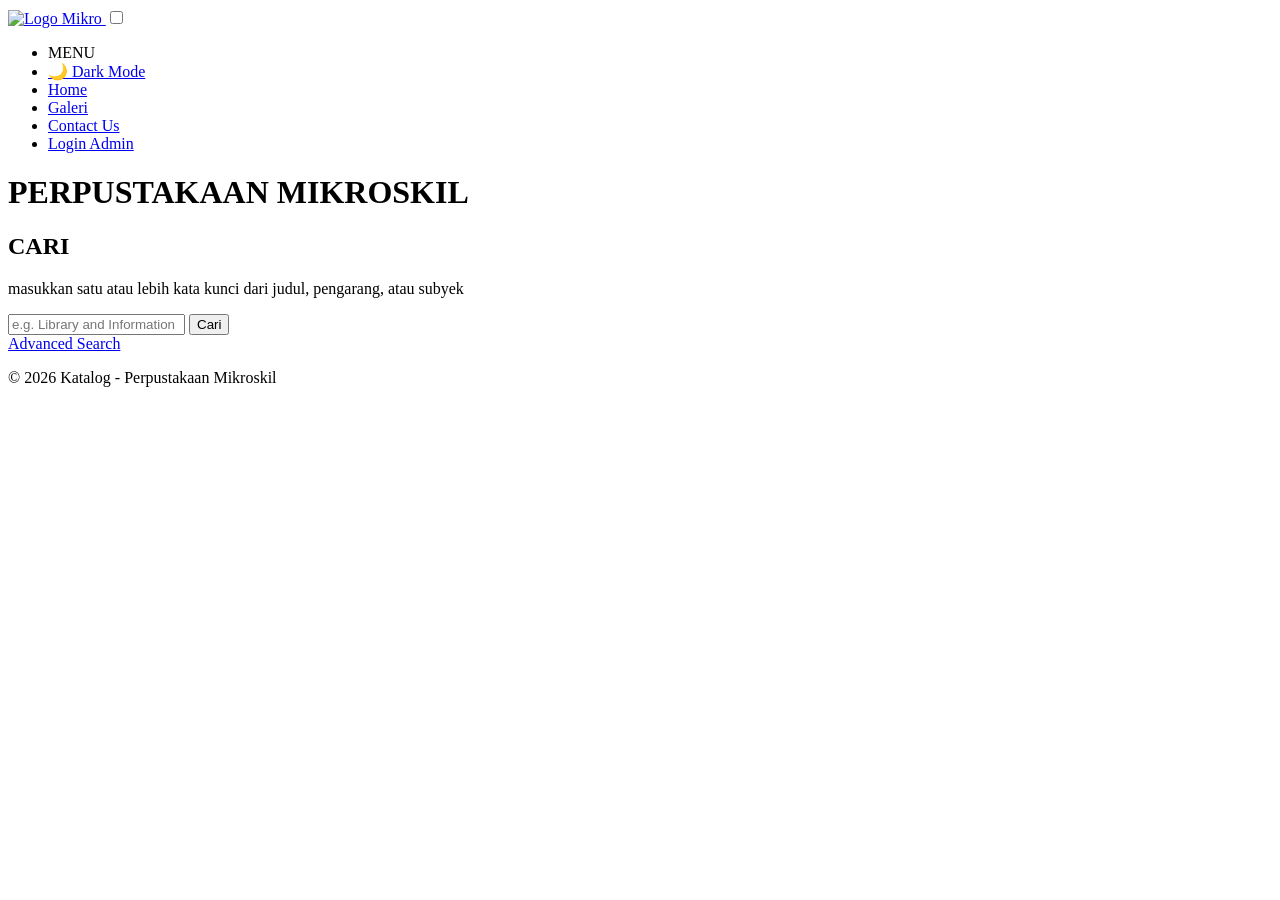
==== index.html @ 84b96a7a "Add files via upload" ====
<!doctype html>
<html lang="en">

<head>
  <meta charset="UTF-8" />
  <meta name="viewport" content="width=device-width, initial-scale=1.0" />
  <title>Katalog Perpustakaan</title>
  <link rel="stylesheet" href="css/style-user.css" />
</head>

<body>
  <div id="bg-slide" class="bg-slide">
    <div class="bg-trans">
      <!-- ================= HEADER ================= -->
      <header class="navbar">
        <div class="navbar-inner">
          <!-- LOGO -->
          <a href="index.html" class="logo">
            <img src="src/logo mikro putih.webp" alt="Logo Mikro" />
          </a>

          <!-- HAMBURGER -->
          <input type="checkbox" id="navToggle" class="nav-toggle" />
          <label for="navToggle" class="hamburger">
            <span></span>
            <span></span>
            <span></span>
          </label>

          <!-- NAVIGATION -->
          <nav>
            <ul class="nav-menu">
              <li class="judul-nav">MENU</li>
              <li><a href="#" id="themeToggle">🌙 Dark Mode</a></li>
              <li><a href="index.html" class="active">Home</a></li>
              <li><a href="user-galeri.html">Galeri</a></li>
              <li><a href="user-contact.html">Contact Us</a></li>
              <li class="admin-menu"><a href="admin-login.html">Login Admin</a></li>
            </ul>
          </nav>

          <div class="nav-overlay"></div>
        </div>

        <!-- HEADER CONTENT -->
        <div class="header-content">
          <h1>PERPUSTAKAAN MIKROSKIL</h1>
        </div>
      </header>

      <!-- ================= MAIN ================= -->
      <main>
        <!-- HERO / SEARCH -->
        <section class="hero">
          <div class="search-container">
            <h1>CARI</h1>
            <p>masukkan satu atau lebih kata kunci dari judul, pengarang, atau subyek</p>
            <div class="search" id="SearchInput">
              <input type="text" placeholder="e.g. Library and Information" />
              <button id="SearchButton">Cari</button>
            </div>

            <div class="advanced-btn">
              <a href="#" id="openAdvancedSearch">Advanced Search</a>
            </div>
          </div>
        </section>

        <!-- BOOK SLIDER -->
        <section class="book-slider">
          <div class="book-track" id="bookTrack"></div>
        </section>
      </main>

      <!-- ================= FOOTER ================= -->
      <footer>
        <p>&copy; 2026 Katalog - Perpustakaan Mikroskil</p>
      </footer>
    </div>
  </div>
  <script src="js/script.js"></script>
</body>

</html>
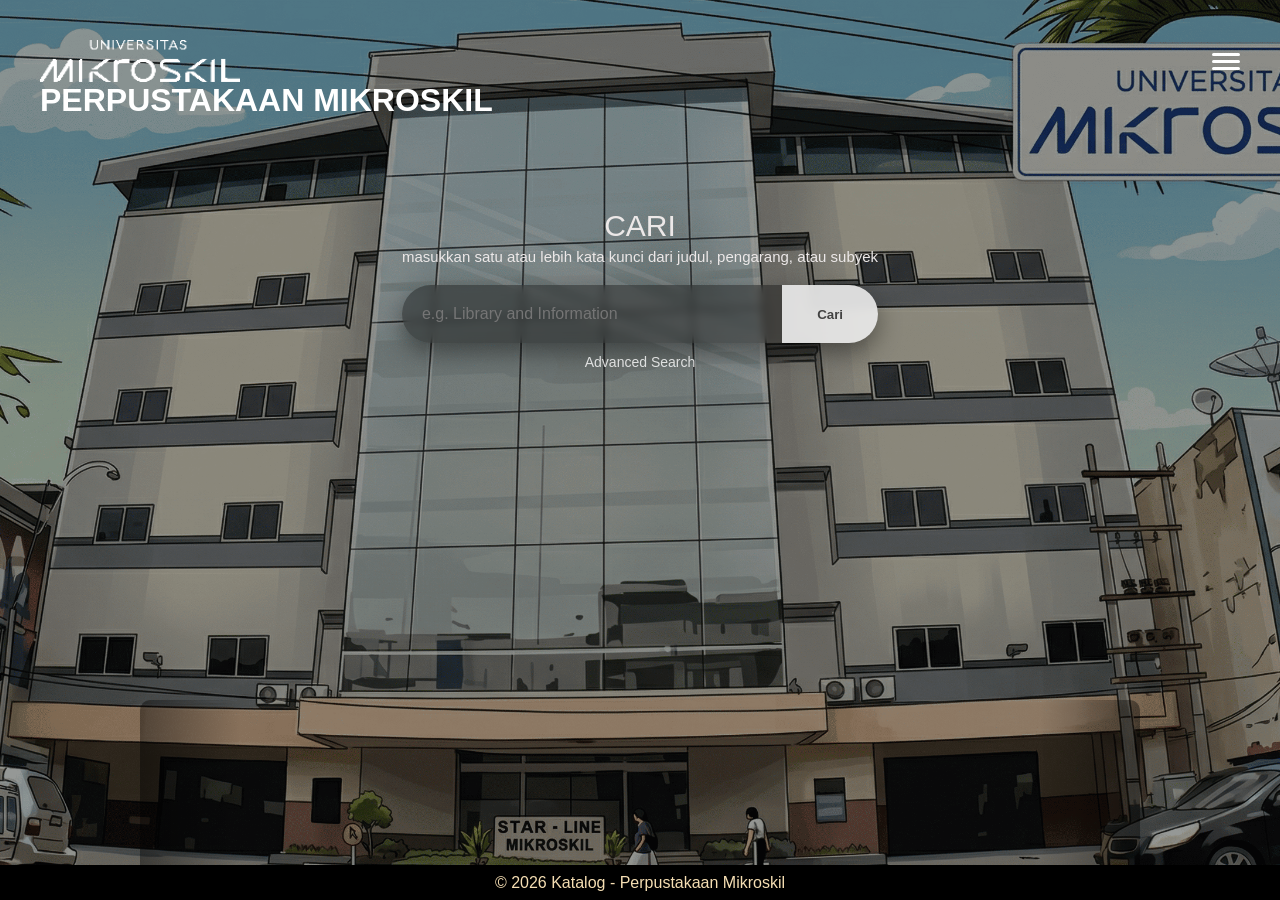
==== commit cf96cb8d: "commit kevin" ====
--- a/index.html
+++ b/index.html
@@ -11,23 +11,17 @@
 <body>
   <div id="bg-slide" class="bg-slide">
     <div class="bg-trans">
-      <!-- ================= HEADER ================= -->
       <header class="navbar">
         <div class="navbar-inner">
-          <!-- LOGO -->
           <a href="index.html" class="logo">
             <img src="src/logo mikro putih.webp" alt="Logo Mikro" />
           </a>
-
-          <!-- HAMBURGER -->
           <input type="checkbox" id="navToggle" class="nav-toggle" />
           <label for="navToggle" class="hamburger">
             <span></span>
             <span></span>
             <span></span>
           </label>
-
-          <!-- NAVIGATION -->
           <nav>
             <ul class="nav-menu">
               <li class="judul-nav">MENU</li>
@@ -38,19 +32,13 @@
               <li class="admin-menu"><a href="admin-login.html">Login Admin</a></li>
             </ul>
           </nav>
-
           <div class="nav-overlay"></div>
         </div>
-
-        <!-- HEADER CONTENT -->
         <div class="header-content">
           <h1>PERPUSTAKAAN MIKROSKIL</h1>
         </div>
       </header>
-
-      <!-- ================= MAIN ================= -->
       <main>
-        <!-- HERO / SEARCH -->
         <section class="hero">
           <div class="search-container">
             <h1>CARI</h1>
@@ -59,20 +47,15 @@
               <input type="text" placeholder="e.g. Library and Information" />
               <button id="SearchButton">Cari</button>
             </div>
-
             <div class="advanced-btn">
               <a href="#" id="openAdvancedSearch">Advanced Search</a>
             </div>
           </div>
         </section>
-
-        <!-- BOOK SLIDER -->
         <section class="book-slider">
           <div class="book-track" id="bookTrack"></div>
         </section>
       </main>
-
-      <!-- ================= FOOTER ================= -->
       <footer>
         <p>&copy; 2026 Katalog - Perpustakaan Mikroskil</p>
       </footer>
--- a/css/style-user.css
+++ b/css/style-user.css
@@ -0,0 +1,1823 @@
+/* ================= THEME TRANSITION ================= */
+body,
+.nav-menu,
+.search,
+.search input,
+.search button,
+.book-card,
+.book-info,
+.pop-up-container,
+footer,
+.nav-menu li a,
+.bg-header-galeri,
+.pop-up-container input,
+select.komponen-advanced {
+  transition:
+    background 0.4s ease,
+    background-color 0.4s ease,
+    color 0.4s ease,
+    border-color 0.4s ease,
+    box-shadow 0.4s ease;
+}
+
+.dark-mode {
+  --text: #000000;
+  --body-bg: #0f172a;
+  --overlay-dark: rgba(0, 0, 0, 0.6);
+  --overlay-dark-light: rgba(255, 255, 255, 0.105);
+  --overlay-dark-strong: rgba(0, 0, 0, 0.75);
+  --glass-white: rgba(255, 255, 255, 0.06);
+  --glass-border: rgba(255, 255, 255, 0.12);
+  --glass-hover: rgba(255, 255, 255, 0.12);
+  --glass-active: rgba(255, 255, 255, 0.18);
+  --text-primary: #f8fafc;
+  --text-secondary: #cbd5e1;
+  --search-bg: rgba(0, 0, 0, 0.203);
+  --search-focus: rgba(0, 0, 0, 0.53);
+  --search-btn: rgba(0, 0, 0, 0.998);
+  --search-btn-hover: rgb(255, 255, 255);
+  --search-text: rgba(255, 255, 255, 0.855);
+  --search-text-hover: rgba(0, 0, 0, 0.814);
+  --shadow-dark: rgba(0, 0, 0, 0.5);
+  --shadow-strong: rgba(0, 0, 0, 0.7);
+  --shadow-card: rgba(0, 0, 0, 0.201);
+  --shadow-hover: rgba(0, 0, 0, 0.6);
+  --bg-card: #2a2a2a;
+  --gradient-blue: #0f172a;
+  --gradient-blue-light: #1e293b;
+  --gradient-cyan: #0f766e;
+  --gradient-teal: #134e4a;
+  --gradient-card-1: #1e293b;
+  --gradient-card-2: #0f766e;
+  --popup-bg: rgba(9, 9, 9, 0.234);
+  --popup-input: rgba(255, 255, 255, 0.08);
+  --popup-input-hover: rgba(255, 255, 255, 0.14);
+  --popup-border: rgba(255, 255, 255, 0.12);
+  --popup-text: #ffffff;
+  --popup-placeholder: rgba(255, 255, 255, 0.45);
+  --popup-btn-bg: #ffffff;
+  --popup-btn-text: #000000;
+  --popup-option-bg: #1f1f1f;
+  --popup-option-text: #ffffff;
+  --footer-bg: #020617;
+}
+
+:root {
+  --text: #000000;
+  --body-bg: #ffffff;
+  --overlay-dark: rgba(0, 0, 0, 0.4);
+  --overlay-dark-light: rgba(0, 0, 0, 0.13);
+  --overlay-dark-strong: rgba(0, 0, 0, 0.5);
+  --glass-white: rgba(255, 255, 255, 0.08);
+  --glass-border: rgba(255, 255, 255, 0.2);
+  --glass-hover: rgba(255, 255, 255, 0.15);
+  --glass-active: rgba(255, 255, 255, 0.25);
+  --text-primary: #000000;
+  --text-secondary: #232222ce;
+  --search-bg: rgba(3, 3, 3, 0.383);
+  --search-focus: #ffffff57;
+  --search-btn: rgba(255, 255, 255, 0.828);
+  --search-btn-hover: #000000a6;
+  --shadow-dark: rgba(0, 0, 0, 0.404);
+  --shadow-strong: rgba(0, 0, 0, 0.5);
+  --shadow-card: rgba(0, 0, 0, 1);
+  --shadow-hover: rgba(0, 0, 0, 0.4);
+  --search-text: rgba(0, 0, 0, 0.703);
+  --search-text-hover: rgba(255, 255, 255, 0.839);
+  --bg-card: #fffdfd;
+  --gradient-blue: #1e3a8a;
+  --gradient-blue-light: #2563eb;
+  --gradient-cyan: #06b6d4;
+  --gradient-teal: #14b8a6;
+  --gradient-card-1: #1f3c88;
+  --gradient-card-2: #00bcd4;
+  --popup-bg: rgba(255, 255, 255, 0.11);
+  --popup-input: rgba(0, 0, 0, 0.162);
+  --popup-input-hover: rgba(255, 255, 255, 0.012);
+  --popup-border: rgba(246, 246, 246, 0.08);
+  --popup-text: #ffffff;
+  --popup-placeholder: rgba(255, 255, 255, 0.45);
+  --popup-btn-bg: #000000d5;
+  --popup-btn-text: #ffffff;
+  --popup-option-bg: #ffffff;
+  --popup-option-text: #111827;
+  --footer-bg: rgba(0, 0, 0, 0.897);
+}
+
+/* ================= RESET ================= */
+* {
+  margin: 0;
+  padding: 0;
+  box-sizing: border-box;
+  font-family: 'Segoe UI', sans-serif;
+}
+
+/* ================= BODY ================= */
+body {
+  background: var(--body-bg);
+  height: 100vh;
+}
+
+.bg-slide {
+  position: relative;
+  height: auto;
+  min-height: 100vh;
+  background-image: url(../src/bg1.webp);
+  background-size: cover;
+  background-position: center;
+  background-repeat: no-repeat;
+  transition: background-image 1s ease-in-out;
+}
+
+.bg-trans {
+  position: absolute;
+  inset: 0;
+  background: var(--overlay-dark);
+}
+
+/* ================= HEADER ================= */
+.navbar {
+  position: relative;
+  width: 100%;
+  padding: 40px;
+  z-index: 10;
+}
+
+.navbar-inner {
+  display: flex;
+  justify-content: space-between;
+  align-items: center;
+  flex-wrap: wrap;
+}
+
+.logo {
+  display: flex;
+  justify-content: center;
+}
+
+.logo img {
+  width: 200px;
+}
+
+nav {
+  width: 100%;
+  order: 3;
+}
+
+.nav-menu {
+  list-style: none;
+  position: fixed;
+  top: 0;
+  right: -100%;
+  width: 260px;
+  height: 100vh;
+  display: flex;
+  flex-direction: column;
+  padding: 34px 25px;
+  background: var(--glass-white);
+  backdrop-filter: blur(20px);
+  border-left: 1px solid var(--glass-border);
+  transition: right 0.4s ease;
+  z-index: 9;
+}
+
+.judul-nav {
+  font-size: 25px;
+  font-weight: 500;
+  letter-spacing: 1px;
+  color: white;
+  padding: 9px 0;
+  margin-bottom: 20px;
+  border-bottom: 2px solid rgba(255, 255, 255, 0.772);
+}
+
+.admin-menu {
+  margin-top: auto;
+}
+
+.nav-menu li a {
+  display: flex;
+  margin-bottom: 10px;
+  padding: 12px 15px;
+  border-radius: 10px;
+  color: white;
+  font-size: 16px;
+  font-weight: 500;
+  text-decoration: none;
+  transition: all 0.3s ease;
+}
+
+.nav-menu li a:hover {
+  background: var(--glass-hover);
+  transform: translateX(5px);
+}
+
+.nav-menu li a.active {
+  background: var(--glass-active);
+}
+
+/* ================= HAMBURGER ================= */
+.nav-toggle {
+  display: none;
+}
+
+.hamburger {
+  display: flex;
+  flex-direction: column;
+  gap: 4px;
+  cursor: pointer;
+  z-index: 10;
+}
+
+.hamburger span {
+  width: 28px;
+  height: 3px;
+  background: white;
+  border-radius: 10px;
+  transition: 0.3s ease;
+}
+
+.nav-toggle:checked~nav .nav-menu {
+  right: 0;
+}
+
+#navToggle:checked~.hamburger span:nth-child(1) {
+  transform: rotate(45deg) translate(5px, 5px);
+}
+
+#navToggle:checked~.hamburger span:nth-child(2) {
+  opacity: 0;
+}
+
+#navToggle:checked~.hamburger span:nth-child(3) {
+  transform: rotate(-45deg) translate(5px, -5px);
+}
+
+.header-content {
+  text-align: left;
+  color: white;
+}
+
+.nav-overlay {
+  position: fixed;
+  inset: 0;
+  background: var(--overlay-dark);
+  backdrop-filter: blur(5px);
+  opacity: 0;
+  pointer-events: none;
+  transition: 0.3s;
+}
+
+.nav-toggle:checked~.nav-overlay {
+  opacity: 1;
+  pointer-events: auto;
+}
+
+/* ================= MAIN ================= */
+main {
+  display: flex;
+  justify-content: center;
+  align-items: center;
+}
+
+.hero {
+  position: relative;
+  display: flex;
+  flex-direction: column;
+  align-items: center;
+  justify-content: center;
+  width: 100%;
+  max-width: 600px;
+  padding: 20px;
+  text-align: center;
+  animation: fadeIn 1s ease;
+}
+
+/* ================= SEARCH ================= */
+.search-container {
+  min-height: 200px;
+  display: flex;
+  flex-direction: column;
+  align-items: center;
+  margin-top: 30px;
+  text-align: center;
+  color: rgb(236, 232, 232);
+}
+
+.search-container h1 {
+  margin-bottom: 5px;
+  font-size: 30px;
+  font-weight: 500;
+}
+
+.search-container p {
+  margin-bottom: 20px;
+  font-size: 15px;
+  font-weight: 100;
+}
+
+.search {
+  display: flex;
+  width: 100%;
+  max-width: 500px;
+  overflow: hidden;
+  border-radius: 50px;
+  backdrop-filter: blur(5px);
+  background: var(--search-bg);
+  box-shadow: 0 10px 25px var(--shadow-dark);
+}
+
+.search input {
+  flex: 1;
+  padding: 20px;
+  font-size: 16px;
+  font-weight: 500;
+  border: none;
+  outline: none;
+  background: transparent;
+  color: white;
+}
+
+.search input:focus {
+  background: var(--search-focus);
+  transition: 0.5s;
+}
+
+.search button {
+  padding: 0 35px;
+
+  border: none;
+  cursor: pointer;
+
+  font-weight: 900;
+  color: var(--search-text);
+  background: var(--search-btn);
+}
+
+.search button:hover {
+  background: var(--search-btn-hover);
+  color: var(--search-text-hover);
+  transition: 1s;
+}
+
+.advanced-btn {
+  margin-top: 10px;
+}
+
+.advanced-btn a {
+  font-size: 14px;
+  text-decoration: none;
+  color: white;
+  opacity: 0.8;
+}
+
+.advanced-btn a:hover {
+  opacity: 1;
+}
+
+/* ================= ADVANCED SEARCH MODAL ================= */
+
+.advanced-modal {
+  display: none;
+  position: fixed;
+  inset: 0;
+  z-index: 9999;
+
+  justify-content: center;
+  align-items: center;
+
+  background: var(--overlay-dark);
+  backdrop-filter: blur(8px);
+
+  animation: fadeBg 0.3s ease;
+}
+
+.advanced-content {
+  position: relative;
+
+  width: 90%;
+  max-width: 550px;
+
+  padding: 30px;
+
+  border-radius: 25px;
+
+  backdrop-filter: blur(25px);
+
+  box-shadow:
+    0 25px 60px rgba(0, 0, 0, 0.4),
+    inset 0 1px 0 rgba(255, 255, 255, 0.15);
+
+  animation: popupShow 0.35s ease;
+}
+
+.advanced-content h2 {
+  text-align: center;
+  margin-bottom: 25px;
+
+  font-size: 1.8rem;
+  letter-spacing: 1px;
+}
+
+.close-advanced {
+  position: absolute;
+  top: 12px;
+  right: 18px;
+
+  border: none;
+  background: none;
+
+  font-size: 34px;
+  line-height: 1;
+
+  cursor: pointer;
+  transition: 0.3s ease;
+}
+
+.close-advanced:hover {
+  transform: scale(1.15);
+  color: #ef4444;
+}
+
+.advanced-form {
+  display: flex;
+  flex-direction: column;
+  gap: 18px;
+}
+
+.form-group {
+  display: flex;
+  flex-direction: column;
+  gap: 8px;
+}
+
+.form-group label {
+  font-size: 15px;
+  font-weight: 500;
+}
+
+.form-group input,
+.form-group select {
+  width: 100%;
+
+  padding: 14px 16px;
+
+  border-radius: 14px;
+  outline: none;
+
+  transition: all 0.3s ease;
+}
+
+.form-group select {
+  appearance: none;
+  cursor: pointer;
+}
+
+.form-group input:focus,
+.form-group select:focus,
+.form-group input:hover,
+.form-group select:hover {
+  transform: translateY(-2px);
+}
+
+.btn-search {
+  margin-top: 10px;
+
+  padding: 15px;
+
+  border: none;
+  border-radius: 16px;
+
+  font-size: 15px;
+  font-weight: 700;
+
+  cursor: pointer;
+
+  transition: all 0.3s ease;
+}
+
+.btn-search:hover {
+  transform: translateY(-3px);
+}
+
+/* ================= LIGHT MODE ================= */
+
+.advanced-content {
+  background: rgba(239, 246, 255, 0.75);
+
+  backdrop-filter: blur(20px);
+
+  border: 1px solid rgba(147, 197, 253, 0.3);
+
+  color: #111827;
+  border: 1px solid rgba(0, 0, 0, 0.08);
+}
+
+.advanced-content h2,
+.advanced-content label,
+.close-advanced {
+  color: #111827;
+}
+
+.form-group input,
+.form-group select {
+  background: rgba(255, 255, 255, 0.5);
+  color: #111827;
+  border: 1px solid #dbeafe;
+}
+
+.form-group select option {
+  background: #ffffff;
+  color: #111827;
+}
+
+.form-group input::placeholder,
+.form-group select {
+  font-size: 16px;
+  color: rgba(117, 115, 115, 0.977);
+}
+
+.form-group select.has-value {
+  color: #111827;
+}
+
+.form-group input:focus,
+.form-group select:focus,
+.form-group input:hover,
+.form-group select:hover {
+  background: #ffffff;
+  border-color: #3b82f6;
+  box-shadow: 0 0 15px rgba(59, 130, 246, 0.15);
+}
+
+.btn-search {
+  background: linear-gradient(135deg,
+      var(--gradient-blue),
+      var(--gradient-cyan));
+  color: white;
+}
+
+.btn-search:hover {
+  background: linear-gradient(135deg,
+      var(--gradient-cyan),
+      var(--gradient-blue));
+  color: white;
+}
+
+/* ================= DARK MODE ================= */
+
+.dark-mode .advanced-content {
+  background: var(--popup-bg);
+  color: var(--popup-text);
+  border: 1px solid var(--popup-border);
+}
+
+.dark-mode .advanced-content h2,
+.dark-mode .advanced-content label,
+.dark-mode .close-advanced {
+  color: var(--popup-text);
+}
+
+.dark-mode .form-group input,
+.dark-mode .form-group select {
+  background: var(--popup-input);
+  color: var(--popup-text);
+  border: 1px solid transparent;
+}
+
+.dark-mode .form-group select option {
+  background: var(--popup-option-bg);
+  color: var(--popup-option-text);
+}
+
+.dark-mode .form-group input:focus,
+.dark-mode .form-group select:focus,
+.dark-mode .form-group input:hover,
+.dark-mode .form-group select:hover {
+  background: var(--popup-input-hover);
+  border-color: var(--popup-border);
+  box-shadow: 0 0 18px rgba(255, 255, 255, 0.15);
+}
+
+.dark-mode .btn-search {
+  background: var(--popup-btn-bg);
+  color: var(--popup-btn-text);
+}
+
+.dark-mode .btn-search:hover {
+  background: var(--popup-btn-text);
+  color: var(--popup-btn-bg);
+}
+
+.dark-mode #filterCategory {
+  color: rgba(255, 255, 255, .45);
+}
+
+.dark-mode #filterCategory.has-value {
+  color: #fff;
+}
+
+/* ================= BOOK SLIDER ================= */
+.book-slider {
+  position: absolute;
+  left: 50%;
+  transform: translateX(-50%);
+  bottom: 10px;
+  height: 200px;
+  width: 100%;
+  max-width: 1000px;
+  padding: 20px;
+  overflow: hidden;
+  margin-bottom: -10px;
+}
+
+.book-track {
+  display: flex;
+  gap: 20px;
+  transition: transform 0.5s ease;
+}
+
+.book {
+  min-width: 120px;
+  text-align: center;
+  color: var(--text-primary);
+  cursor: pointer;
+  transition: 0.3s;
+}
+
+.book:hover {
+  transform: translateY(-20px);
+  box-shadow: 0 10px 20px var(--shadow-strong);
+}
+
+.book img {
+  width: 110px;
+  height: 150px;
+  object-fit: cover;
+  border-radius: 10px;
+}
+
+.book-slider::before,
+.book-slider::after {
+  content: "";
+  position: absolute;
+  top: 0;
+  width: 100px;
+  height: 100%;
+  z-index: 2;
+  border-radius: 10px;
+}
+
+.book-slider::before {
+  left: 0;
+  background: linear-gradient(to right, rgba(0, 0, 0, 0.404), transparent);
+}
+
+.book-slider::after {
+  right: 0;
+  background: linear-gradient(to left, rgba(0, 0, 0, 0.404), transparent);
+}
+
+
+/* ================= GALERI USER ================= */
+.bg-header-galeri {
+  background: linear-gradient(135deg,
+      var(--gradient-blue) 0%,
+      var(--gradient-blue-light) 30%,
+      var(--gradient-cyan) 70%,
+      var(--gradient-teal) 100%);
+
+  width: auto;
+  height: 30vh;
+  display: flex;
+}
+
+.galeri-container {
+  display: flex;
+  flex-direction: column;
+  padding: 30px;
+  align-items: center;
+  width: 100%;
+  max-width: 2000px;
+  margin: auto;
+}
+
+.user-controls {
+  display: flex;
+  flex-direction: column;
+  align-items: flex-end;
+  width: 100%;
+  margin-left: auto;
+}
+
+.user-controls .search {
+  background: #14141402;
+}
+
+.book-grid {
+  display: grid;
+  grid-template-columns: repeat(auto-fit, minmax(160px, 1fr));
+  gap: 20px;
+  width: 100%;
+  padding: 15px;
+  align-items: start;
+}
+
+.book-card {
+  display: flex;
+  flex-direction: column;
+  background: var(--bg-card);
+  border-radius: 15px;
+  overflow: hidden;
+  box-shadow: 0 5px 15px var(--shadow-card);
+  transition: transform 0.3s ease, box-shadow 0.3s ease;
+}
+
+.book-card:hover {
+  transform: translateY(-8px) scale(1.02);
+  box-shadow: 0 15px 30px var(--shadow-hover);
+}
+
+.book-card img {
+  width: 100%;
+  height: 200px;
+  object-fit: cover;
+}
+
+.book-info {
+  padding: 12px;
+  display: flex;
+  flex-direction: column;
+  gap: 8px;
+  color: white;
+  border-top: 1px solid rgba(255, 255, 255, 0.05);
+  background: linear-gradient(135deg,
+      var(--gradient-card-1),
+      var(--gradient-card-2));
+  transition: all 0.4s ease;
+}
+
+.book-info h3 {
+  font-size: 16px;
+  height: 50px;
+  line-height: 1.5;
+  overflow: hidden;
+}
+
+.book-info p {
+  font-size: 14px;
+  font-weight: 500;
+}
+
+.book-card:hover .book-info {
+  background: linear-gradient(135deg,
+      var(--gradient-card-2),
+      var(--gradient-card-1));
+}
+
+/* ================= DETAIL MODAL ================= */
+.detail-modal {
+  display: none;
+  position: fixed;
+  inset: 0;
+  background: rgba(0, 0, 0, 0.7);
+  backdrop-filter: blur(6px);
+  z-index: 999;
+  justify-content: center;
+  align-items: center;
+  padding: 20px;
+}
+
+.detail-content {
+  background: var(--bg-card);
+  width: 100%;
+  height: 100%;
+  border-radius: 20px;
+  display: flex;
+  gap: 10px;
+  padding: 30px 30px 30px 0px;
+  position: relative;
+  animation: popup 0.3s ease;
+  color: var(--body-bg);
+}
+
+.detail-content img {
+  width: 250px;
+  height: 350px;
+  object-fit: cover;
+  border-radius: 15px;
+  align-self: center;
+}
+
+.detail-info {
+  flex: 1;
+  color: var(--text-primary);
+  overflow-y: auto;
+  padding-right: 10px;
+}
+
+.detail-info h2 {
+  margin-bottom: 15px;
+  color: var(--text-primary);
+}
+
+.detail-info p {
+  margin-bottom: 12px;
+  line-height: 1.6;
+}
+
+.close-detail {
+  position: absolute;
+  top: 15px;
+  right: 20px;
+  font-size: 28px;
+  cursor: pointer;
+  color: var(--text-secondary);
+}
+
+.close-detail {
+  position: absolute;
+  top: 10px;
+  right: 20px;
+  font-size: 30px;
+  cursor: pointer;
+  line-height: 1;
+}
+
+#detailAbstract {
+  text-align: justify;
+}
+
+.detail-info::-webkit-scrollbar {
+  width: 6px;
+}
+
+.detail-info::-webkit-scrollbar-thumb {
+  background: #888;
+  border-radius: 10px;
+}
+
+.detail-info::-webkit-scrollbar-track {
+  margin-top: 30px;
+  background: transparent;
+}
+
+.close-detail {
+  position: absolute;
+  border: none;
+  background: none;
+  font-size: 35px;
+  cursor: pointer;
+  transition: 0.3s;
+}
+
+.close-detail:hover {
+  color: red;
+  font-weight: 700;
+}
+
+.detail-left {
+  align-self: center;
+  width: 33%;
+  display: flex;
+  flex-direction: column;
+  gap: 20px;
+}
+
+.detail-left img {
+  width: 80%;
+  height: fit-content;
+  object-fit: contain;
+  border-radius: 20px;
+  box-shadow: 0 0 25px rgb(112, 112, 112);
+}
+
+.detail-right {
+  color: var(--text-primary);
+  flex: 1;
+  display: flex;
+  flex-direction: column;
+}
+
+.detail-right h1 {
+  font-size: 35px;
+  line-height: 1.2;
+  margin-bottom: 30px;
+}
+
+.start-scrol {
+  overflow-y: auto;
+}
+
+.start-scrol::-webkit-scrollbar {
+  width: 8px;
+}
+
+.start-scrol::-webkit-scrollbar-thumb {
+  background: #7c7c7c;
+  border-radius: 20px;
+}
+
+.detail-grid {
+  display: grid;
+  grid-template-columns: repeat(2, 1fr);
+  gap: 20px;
+  margin-bottom: 30px;
+  padding-right: 20px;
+}
+
+.info-card {
+  display: flex;
+  align-items: center;
+  gap: 15px;
+  padding: 22px;
+  border-radius: 20px;
+  background-color: var(--bg-card);
+  border: 1px solid rgba(127, 126, 126, 0.467);
+}
+
+.info-icon {
+  width: 65px;
+  height: 65px;
+  border-radius: 50%;
+  display: flex;
+  justify-content: center;
+  align-items: center;
+  font-size: 28px;
+  flex-shrink: 0;
+}
+
+.pink {
+  background: rgba(255, 77, 141, 0.15);
+  border: 2px solid #ff4d8d;
+}
+
+.purple {
+  background: rgba(168, 85, 247, 0.15);
+  border: 2px solid #a855f7;
+}
+
+.blue {
+  background: rgba(59, 130, 246, 0.15);
+  border: 2px solid #3b82f6;
+}
+
+.green {
+  background: rgba(83, 206, 128, 0.322);
+  border: 2px solid #22c55e;
+}
+
+.info-card span {
+  color: #8c8c8c;
+  font-size: 16px;
+}
+
+.info-card h3 {
+  margin-top: 5px;
+  font-size: 20px;
+}
+
+.abstract-box {
+  margin-top: 10px;
+}
+
+.abstract-box h2 {
+  color: var(--text-primary);
+  margin-bottom: 20px;
+  font-size: 2rem;
+}
+
+.abstract-content {
+  max-height: 280px;
+  padding-right: 15px;
+  text-align: justify;
+  line-height: 2;
+  font-size: 1.15rem;
+  color: var(--text-secondary);
+}
+
+
+/* ================= CONTACT ================= */
+.bg-contact {
+  background: linear-gradient(135deg,
+      var(--gradient-blue) 0%,
+      var(--gradient-blue-light) 30%,
+      var(--gradient-cyan) 70%,
+      var(--gradient-teal) 100%);
+  width: 100%;
+  min-height: 100vh;
+  display: flex;
+  flex-direction: column;
+  background-repeat: no-repeat;
+  background-size: cover;
+}
+
+.contact-wrapper {
+  width: 100%;
+  min-height: fit-content;
+  display: flex;
+  justify-content: center;
+  align-items: center;
+  gap: 50px;
+  margin-top: -90px;
+  padding: 40px;
+  flex-wrap: wrap;
+}
+
+.contact-info {
+  max-width: 450px;
+  color: var(--text-primary);
+  animation: fadeIn 1s ease;
+  color: rgba(255, 255, 255, 0.949);
+}
+
+.contact-info h1 {
+  font-size: 50px;
+  margin-bottom: 15px;
+}
+
+.contact-info p {
+  line-height: 1.8;
+  color: var(--text-secondary);
+  margin-bottom: 30px;
+  color: rgba(255, 255, 255, 0.716);
+}
+
+.info-box {
+  display: flex;
+  align-items: flex-start;
+  gap: 15px;
+
+  margin-bottom: 20px;
+  padding: 18px;
+
+  border-radius: 15px;
+
+  background: rgba(255, 255, 255, 0.08);
+  backdrop-filter: blur(10px);
+
+  border: 1px solid rgba(255, 255, 255, 0.1);
+
+  transition: 0.3s ease;
+}
+
+.info-box:hover {
+  transform: translateY(-5px);
+  background: rgba(255, 255, 255, 0.12);
+}
+
+.info-box span {
+  font-size: 28px;
+}
+
+.info-box h3 {
+  margin-bottom: 5px;
+}
+
+.pop-up-container {
+  position: relative;
+  width: 90%;
+  max-width: 500px;
+  margin: 60px auto;
+  padding: 35px 30px;
+  border-radius: 28px;
+  background: var(--popup-bg);
+  border: 1px solid var(--popup-border);
+  color: var(--popup-text);
+  box-shadow:
+    0 25px 60px rgba(0, 0, 0, 0.665),
+    inset 0 1px 0 rgba(255, 255, 255, 0.375);
+}
+
+.pop-up-container h2 {
+  margin-bottom: 28px;
+  text-align: center;
+  font-size: 2rem;
+  font-weight: 700;
+  letter-spacing: 2px;
+  color: var(--popup-text);
+}
+
+.pop-up-container form {
+  display: flex;
+  flex-direction: column;
+  gap: 18px;
+}
+
+.pop-up-container label {
+  margin-bottom: -8px;
+  font-size: 1rem;
+  font-weight: 500;
+  color: var(--popup-text);
+}
+
+.pop-up-container input,
+.pop-up-container select,
+.pop-up-container textarea {
+  width: 100%;
+  padding: 15px 18px;
+  border-radius: 16px;
+  outline: none;
+  font-size: 1rem;
+  color: var(--popup-text);
+  background: var(--popup-input);
+  border: 1px solid transparent;
+  transition:
+    0.3s ease,
+    transform 0.2s ease;
+}
+
+.pop-up-container input::placeholder {
+  color: var(--popup-placeholder);
+}
+
+select.komponen-advanced {
+  cursor: pointer;
+  appearance: none;
+  color: var(--popup-placeholder);
+}
+
+select.komponen-advanced:valid {
+  color: var(--popup-text);
+}
+
+select.komponen-advanced option {
+  background: var(--popup-option-bg);
+  color: var(--popup-option-text);
+}
+
+.pop-up-container input:focus,
+.pop-up-container select:focus,
+.pop-up-container input:hover,
+.pop-up-container select:hover,
+.pop-up-container textarea:hover {
+  background: var(--popup-input-hover);
+  border-color: var(--popup-border);
+  box-shadow: 0 0 20px rgba(255, 255, 255, 0.549);
+  transform: translateY(-2px);
+}
+
+.pop-up-container button {
+  margin-top: 12px;
+  padding: 16px;
+  border: none;
+  border-radius: 18px;
+  font-size: 1rem;
+  font-weight: 700;
+  letter-spacing: 0.5px;
+  cursor: pointer;
+  background: var(--popup-btn-bg);
+  color: var(--popup-btn-text);
+  transition:
+    0.3s ease,
+    transform 0.2s ease;
+}
+
+.pop-up-container button:hover {
+  transform: translateY(-3px);
+  background: var(--popup-btn-text);
+  color: var(--popup-btn-bg);
+  box-shadow: 0 10px 25px rgba(0, 0, 0, 0.3);
+}
+
+.close {
+  position: absolute;
+  top: 8px;
+  right: 15px;
+  font-size: 1.6rem;
+  font-weight: 300;
+  cursor: pointer;
+  color: var(--popup-text);
+  transition: 0.3s ease;
+}
+
+.close:hover {
+  font-weight: 500;
+  color: var(--popup-text);
+}
+
+.contact-card {
+  width: 100%;
+  max-width: 450px;
+  margin: 0;
+  box-shadow:
+    0 10px 30px rgba(0, 0, 0, 0.459),
+    0 0 20px rgba(255, 255, 255, 0.493);
+}
+
+.contact-card input::placeholder,
+.contact-card textarea::placeholder {
+  color: rgba(255, 255, 255, 0.591);
+  opacity: 0.8;
+  font-size: 1rem;
+}
+
+.contact-card input,
+.contact-card textarea {
+  color: white;
+  font-size: 14;
+}
+
+.contact-card input {
+  background: var(--overlay-dark-light);
+
+}
+
+.contact-card textarea {
+  width: 100%;
+  padding: 12px;
+  border: none;
+  outline: none;
+  border-radius: 10px;
+  resize: none;
+  background: var(--overlay-dark-light);
+}
+
+.contact-card button {
+  background: linear-gradient(135deg,
+      var(--gradient-cyan),
+      var(--gradient-teal));
+  box-shadow: 0 5px 15px rgba(0, 0, 0, 0.3);
+  color: rgba(255, 255, 255, 0.755);
+}
+
+.contact-card button:hover {
+  transform: translateY(-3px);
+  box-shadow: 0 10px 20px rgba(0, 0, 0, 0.3);
+}
+
+/* ================= FOOTER ================= */
+footer {
+  position: fixed;
+  bottom: 0;
+  width: 100%;
+  height: 35px;
+  display: grid;
+  place-content: center;
+  color: wheat;
+  background-color: black;
+}
+
+.empty-book {
+  width: 100%;
+  min-height: 300px;
+
+  display: flex;
+  justify-content: center;
+  align-items: center;
+
+  text-align: center;
+
+  color: gray;
+  font-size: 2rem;
+  font-weight: 600;
+}
+
+/* ================= ANIMATION ================= */
+@keyframes popup {
+  from {
+    transform: scale(0.8);
+    opacity: 0;
+  }
+
+  to {
+    transform: scale(1);
+    opacity: 1;
+  }
+}
+
+@keyframes fadeIn {
+  from {
+    opacity: 0;
+    transform: translateY(-15px);
+  }
+
+  to {
+    opacity: 1;
+    transform: translateY(0);
+  }
+}
+
+@keyframes popupShow {
+  from {
+    opacity: 0;
+    transform: translateY(-20px) scale(0.96);
+  }
+
+  to {
+    opacity: 1;
+    transform: translateY(0) scale(1);
+  }
+}
+
+@keyframes fadeBg {
+  from {
+    opacity: 0;
+  }
+
+  to {
+    opacity: 1;
+  }
+}
+
+/* ================= RESPONSIVE =================
+
+/* ================= DESKTOP BESAR ================= */
+@media (max-width: 1200px) {
+  .galeri-container {
+    max-width: 1000px;
+  }
+
+  .hero {
+    max-width: 500px;
+  }
+
+  .detail-content {
+    max-width: 1000px;
+    height: auto;
+    min-height: 500px;
+  }
+
+  .detail-left img {
+    width: 100%;
+    max-width: 260px;
+    height: 360px;
+  }
+
+  .detail-right h1 {
+    font-size: 30px;
+  }
+
+  .abstract-content {
+    font-size: 1rem;
+    line-height: 1.8;
+  }
+}
+
+/* ================= TABLET ================= */
+@media (max-width: 1024px) {
+
+  /* ===== INDEX ===== */
+  .logo img {
+    width: 160px;
+  }
+
+  .search-container h1 {
+    font-size: 26px;
+  }
+
+  .search-container p {
+    font-size: 14px;
+  }
+
+  .book-slider {
+    max-width: 90%;
+  }
+
+  /* ===== GALERI ===== */
+  .book-grid {
+    grid-template-columns: repeat(auto-fit, minmax(180px, 1fr));
+    gap: 15px;
+  }
+
+  .book-card img {
+    height: 250px;
+  }
+
+
+  .detail-content {
+    flex-direction: column;
+    height: auto;
+    max-height: 90vh;
+    overflow-y: auto;
+    padding: 25px;
+  }
+
+  .detail-left {
+    width: 100%;
+    align-items: center;
+    justify-content: center;
+  }
+
+  .detail-left img {
+    width: 240px;
+    height: 340px;
+  }
+
+  .detail-right {
+    width: 100%;
+  }
+
+  .detail-right h1 {
+    text-align: center;
+    font-size: 28px;
+    margin-bottom: 20px;
+  }
+
+  .detail-grid {
+    grid-template-columns: repeat(2, 1fr);
+    gap: 15px;
+    padding-right: 0;
+  }
+
+  .info-card {
+    padding: 18px;
+  }
+
+  .info-icon {
+    width: 55px;
+    height: 55px;
+    font-size: 24px;
+  }
+
+  .abstract-box h2 {
+    font-size: 1.7rem;
+  }
+
+  .abstract-content {
+    max-height: none;
+    font-size: 1rem;
+  }
+}
+
+/* ================= TABLET KECIL ================= */
+@media (max-width: 768px) {
+
+  /* ===== NAVBAR ===== */
+  .navbar {
+    padding: 20px;
+  }
+
+  .logo img {
+    width: 140px;
+  }
+
+  .header-content h1 {
+    font-size: 22px;
+  }
+
+  /* ===== INDEX ===== */
+  .hero {
+    max-width: 90%;
+    padding: 15px;
+  }
+
+  .search-container h1 {
+    font-size: 22px;
+  }
+
+  .search-container p {
+    font-size: 13px;
+  }
+
+  .search {
+    width: 100%;
+    max-width: 400px;
+  }
+
+  .search input {
+    padding: 12px;
+    font-size: 14px;
+  }
+
+  .search button {
+    padding: 0 20px;
+    font-size: 13px;
+  }
+
+  .pop-up-container {
+    padding: 28px 22px;
+    margin: 40px auto;
+  }
+
+  .pop-up-container h2 {
+    font-size: 1.7rem;
+  }
+
+  /* ===== SLIDER ===== */
+  .book {
+    min-width: 90px;
+  }
+
+  .book img {
+    width: 90px;
+    height: 120px;
+  }
+
+  /* ===== GALERI HEADER ===== */
+  .bg-header-galeri {
+    height: auto;
+    padding: 20px;
+    flex-direction: column;
+    align-items: center;
+  }
+
+  /* ===== SEARCH GALERI ===== */
+  .user-controls {
+    align-items: center;
+    width: 100%;
+    margin-top: 15px;
+  }
+
+  .user-controls .search {
+    width: 100%;
+    max-width: 400px;
+  }
+
+  /* ===== GRID ===== */
+  .book-grid {
+    display: flex;
+    flex-direction: column;
+  }
+
+  /* CARD */
+  .book-card {
+    flex-direction: row;
+    width: fit-content;
+    width: 100%;
+  }
+
+  /* IMAGE */
+  .book-card img {
+    background: linear-gradient(135deg,
+        var(--gradient-card-1),
+        var(--gradient-card-2));
+    padding: 20px;
+    width: 150px;
+    height: 180px;
+    object-fit: cover;
+  }
+
+  /* INFO */
+  .book-info {
+    gap: 0;
+    width: 100%;
+  }
+
+  .contact-wrapper {
+    padding: 20px;
+    gap: 30px;
+    margin-top: 0;
+  }
+
+  .contact-info h1 {
+    font-size: 42px;
+    text-align: center;
+  }
+
+  .contact-info p {
+    text-align: center;
+  }
+
+  .contact-card {
+    max-width: 100%;
+  }
+
+  .detail-modal {
+    padding: 15px;
+  }
+
+  .detail-content {
+    width: 100%;
+    height: auto;
+    max-height: 92vh;
+    border-radius: 22px;
+    padding: 20px;
+    gap: 20px;
+  }
+
+  .detail-left {
+    width: 100%;
+  }
+
+  .detail-left img {
+    width: 200px;
+    height: 300px;
+  }
+
+  .detail-right h1 {
+    font-size: 24px;
+    line-height: 1.4;
+    margin-bottom: 20px;
+  }
+
+  .detail-grid {
+    grid-template-columns: 1fr;
+    gap: 14px;
+  }
+
+  .info-card {
+    padding: 16px;
+    border-radius: 16px;
+  }
+
+  .info-icon {
+    width: 50px;
+    height: 50px;
+    font-size: 20px;
+  }
+
+  .info-card span {
+    font-size: 14px;
+  }
+
+  .info-card h3 {
+    font-size: 17px;
+  }
+
+  .abstract-box h2 {
+    font-size: 1.5rem;
+    margin-bottom: 15px;
+  }
+
+  .abstract-content {
+    font-size: 0.95rem;
+    line-height: 1.8;
+  }
+
+  .close-detail {
+    top: 12px;
+    right: 15px;
+    font-size: 30px;
+  }
+
+  .book-slider {
+    height: 150px;
+    padding: 10px;
+  }
+
+  .book-track {
+    gap: 10px;
+  }
+
+  .detail-grid {
+    grid-template-columns: 1fr;
+  }
+}
+
+/* ================= MOBILE ================= */
+@media (max-width: 480px) {
+
+  /* ===== NAV ===== */
+  .logo img {
+    width: 120px;
+  }
+
+  .hamburger span {
+    width: 24px;
+  }
+
+  /* ===== INDEX ===== */
+  .search-container h1 {
+    font-size: 18px;
+  }
+
+  .search-container p {
+    font-size: 12px;
+  }
+
+  .search input {
+    padding: 10px;
+    font-size: 13px;
+  }
+
+  .search {
+    width: 100%;
+  }
+
+  .search button {
+    min-width: 70px;
+    padding: 0 15px;
+    font-size: 12px;
+  }
+
+
+  .pop-up-container {
+    width: 95%;
+    max-width: 350px;
+    font-size: small;
+  }
+
+  .pop-up-container input,
+  .pop-up-container select {
+    font-size: xx-small;
+  }
+
+
+  /* ===== SLIDER ===== */
+  .book {
+    min-width: 75px;
+  }
+
+  .book img {
+    width: 75px;
+    height: 100px;
+  }
+
+  /* ===== GALERI ===== */
+  .book-card img {
+    height: 130px;
+    padding: 18px;
+    width: 100px;
+  }
+
+  .book-info {
+    padding: 10px;
+  }
+
+  .book-info h3 {
+    font-size: 15px;
+  }
+
+  .book-info p {
+    font-size: 15px;
+  }
+
+  /* ===== HEADER GALERI ===== */
+  .header-content h1 {
+    font-size: 18px;
+  }
+
+  .detail-modal {
+    padding: 10px;
+  }
+
+  .detail-content {
+    padding: 16px;
+    border-radius: 18px;
+    gap: 18px;
+    max-height: 95vh;
+    overflow-y: auto;
+  }
+
+  .detail-left img {
+    width: 140px;
+    height: auto;
+    border-radius: 14px;
+  }
+
+  .detail-right h1 {
+    font-size: 20px;
+  }
+
+  .info-card {
+    padding: 14px;
+    gap: 12px;
+  }
+
+  .info-icon {
+    width: 45px;
+    height: 45px;
+    font-size: 18px;
+  }
+
+  .info-card span {
+    font-size: 12px;
+  }
+
+  .info-card h3 {
+    font-size: 15px;
+  }
+
+  .abstract-box h2 {
+    font-size: 1.3rem;
+  }
+
+  .abstract-content {
+    font-size: 0.9rem;
+    line-height: 1.7;
+  }
+
+  .close-detail {
+    font-size: 26px;
+  }
+
+  .advanced-content {
+    width: 95%;
+    padding: 20px;
+    border-radius: 18px;
+  }
+
+  .advanced-content h2 {
+    font-size: 1.4rem;
+  }
+
+  .form-group input,
+  .form-group select {
+    padding: 12px;
+    font-size: 14px;
+  }
+
+  .btn-search {
+    padding: 13px;
+    font-size: 14px;
+  }
+
+  .book-slider {
+    height: 130px;
+  }
+
+  .contact-info h1 {
+    font-size: 32px;
+  }
+}
